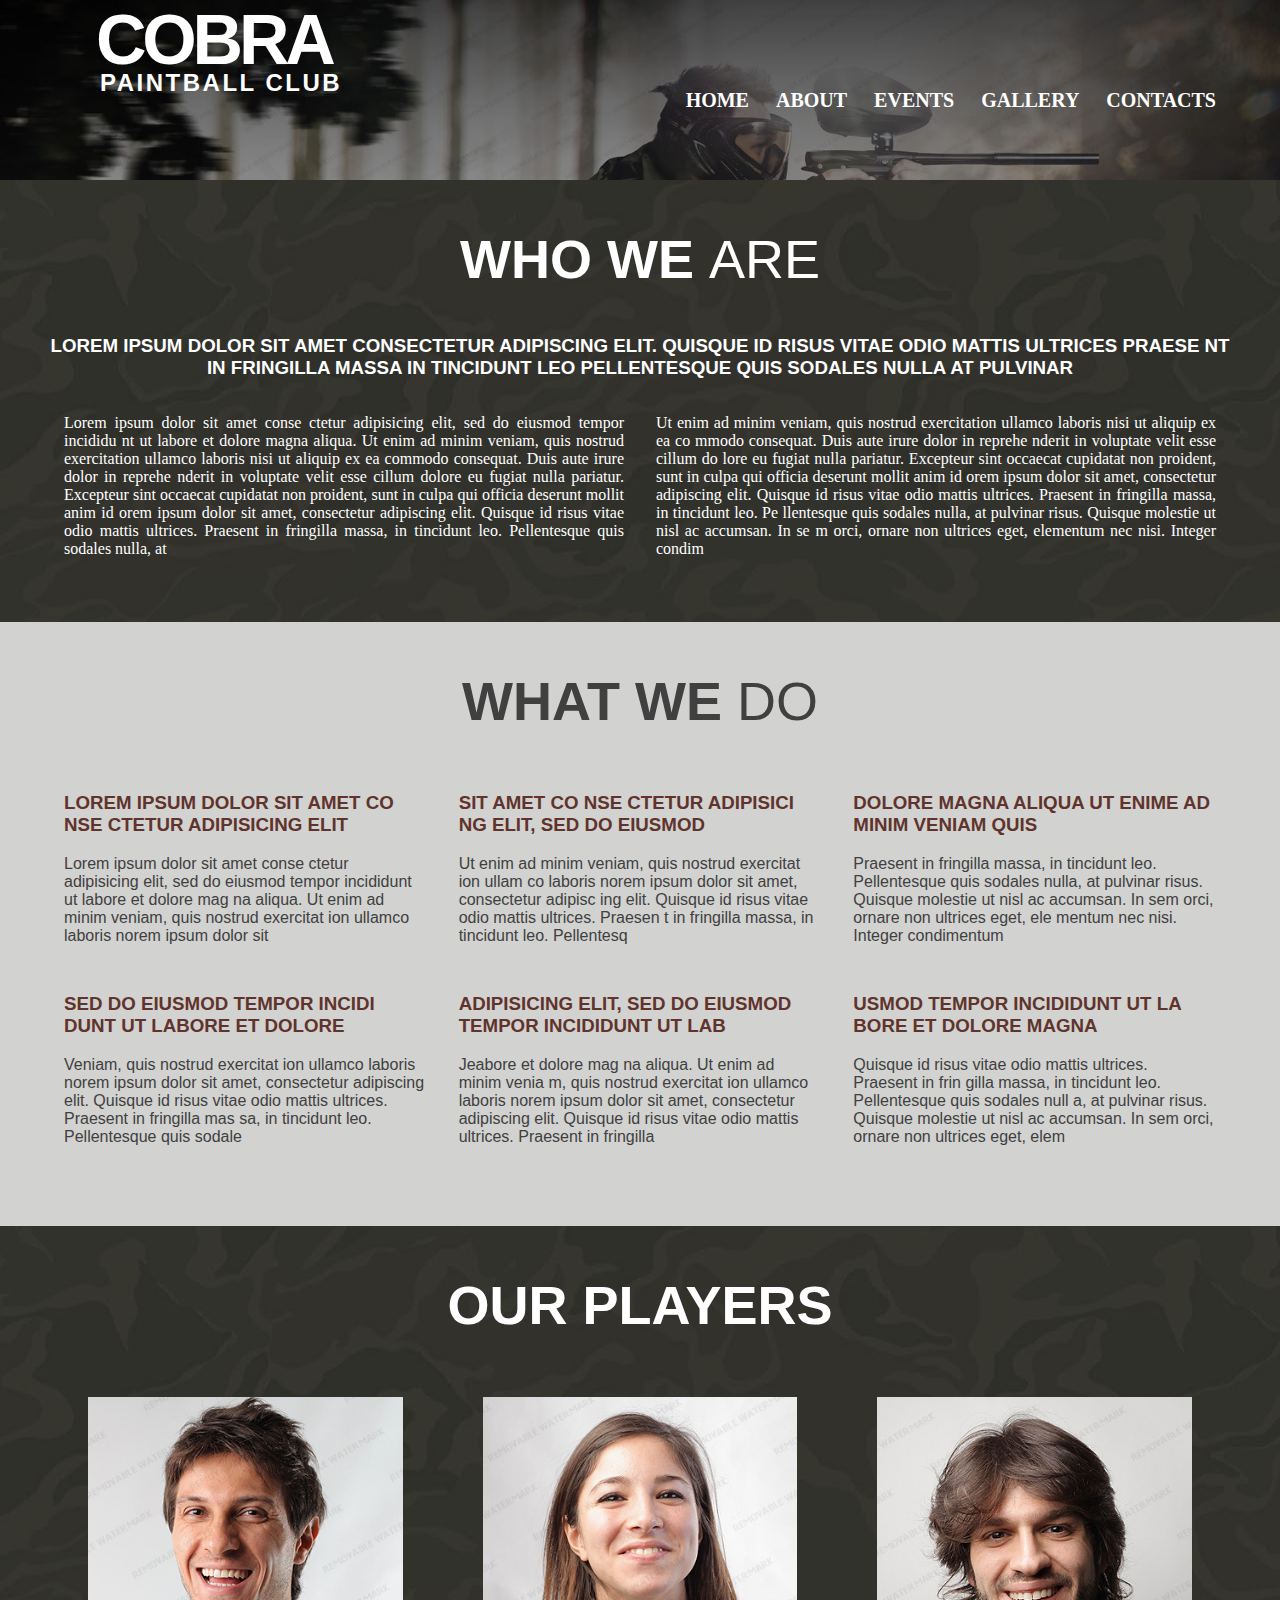
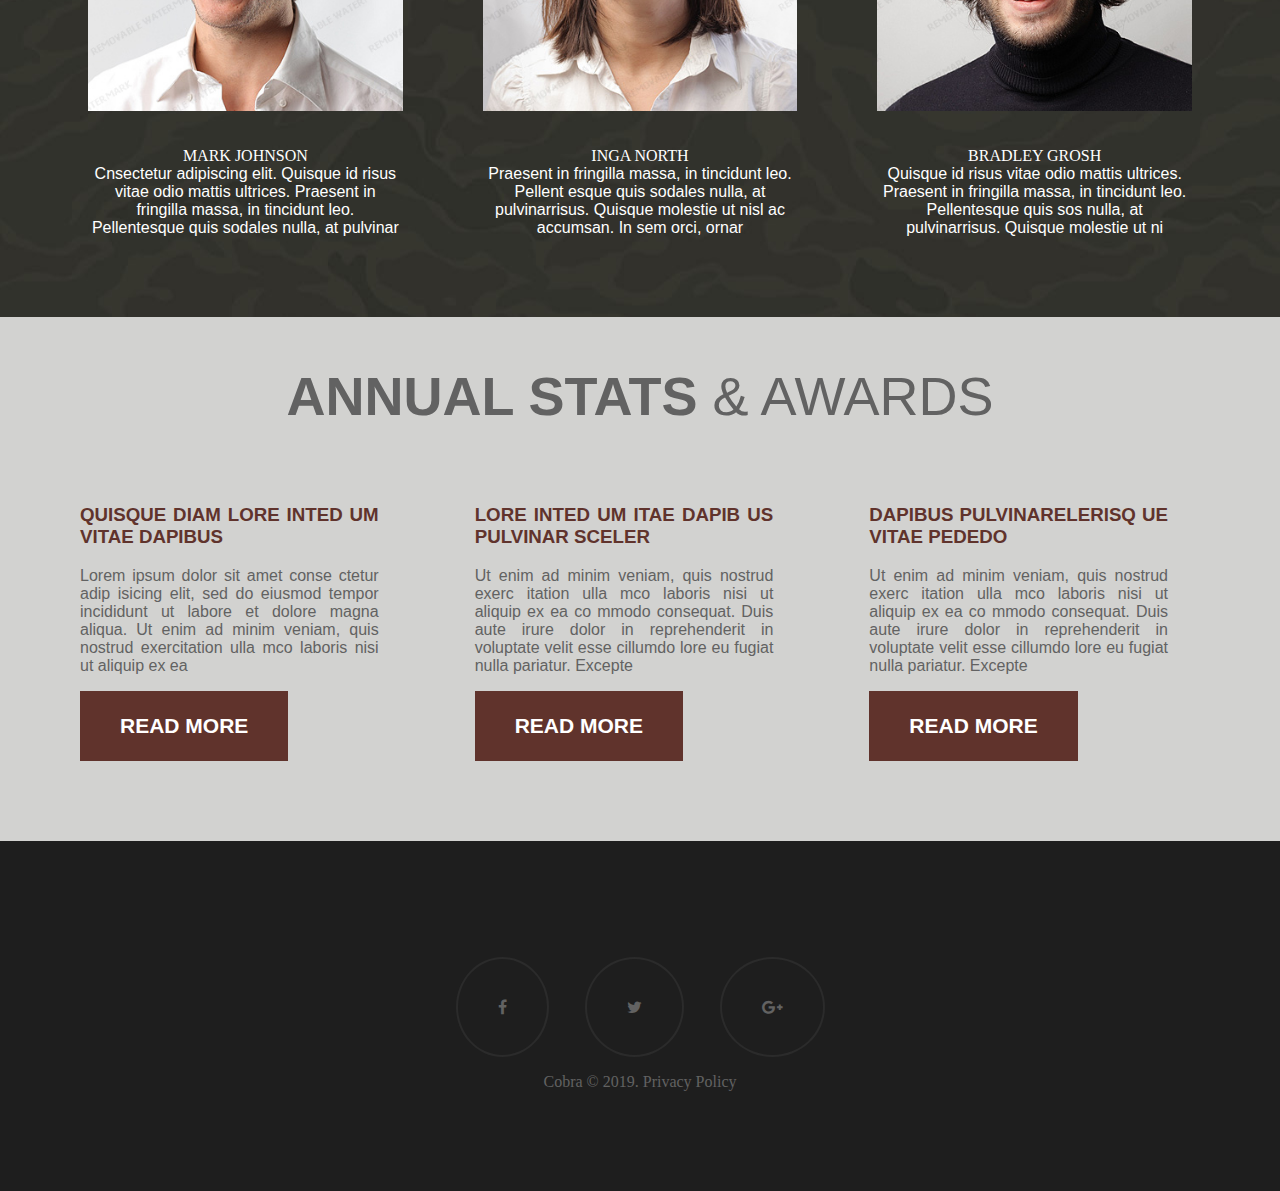
==== about.html @ 46250d4c "2 pages more added" ====
<!DOCTYPE html>
<html lang="en">
<head>
    <meta charset="UTF-8">  
    <meta name="viewport" content="width=device-width, initial-scale=1.0">
    <meta http-equiv="X-UA-Compatible" content="ie=edge">
    <link rel="stylesheet" href="main.css">
    <link rel="stylesheet" href="https://cdnjs.cloudflare.com/ajax/libs/font-awesome/4.7.0/css/font-awesome.min.css">
    <title>Paintball</title>
</head>
<body>
    <!-- Navbar -->
    <header>
        <div class="logo">
            <h1><a href="index.html">Cobra <br> <span class="logo-text">Paintball club</span></a></h1>
        </div>
        <div class="nav">
            <nav>
                <ul>
                    <li><a href="index.html">home</a></li>
                    <li><a href="about.html">about</a></li>
                    <li><a href="events.html">events</a></li>
                    <li><a href="gallery.html">gallery</a></li>
                    <li><a href="contacts.html">contacts</a></li>
                </ul>
            </nav>
        </div>
    </header>


    <main class="about">
        <section class="who-we-are">
            <h2>Who we <span>are</span> </h2>
            <h3>LOREM IPSUM DOLOR SIT AMET CONSECTETUR ADIPISCING ELIT. QUISQUE ID RISUS VITAE ODIO MATTIS ULTRICES PRAESE NT IN FRINGILLA MASSA IN TINCIDUNT LEO PELLENTESQUE QUIS SODALES NULLA AT PULVINAR</h3>
            <div class="two-cols">
                <article>Lorem ipsum dolor sit amet conse ctetur adipisicing elit, sed do eiusmod tempor incididu nt ut labore et dolore magna aliqua. Ut enim ad minim veniam, quis nostrud exercitation ullamco laboris nisi ut aliquip ex ea commodo consequat. Duis aute irure dolor in reprehe nderit in voluptate velit esse cillum dolore eu fugiat nulla pariatur. Excepteur sint occaecat cupidatat non proident, sunt in culpa qui officia deserunt mollit anim id orem ipsum dolor sit amet, consectetur adipiscing elit. Quisque id risus vitae odio mattis ultrices. Praesent in fringilla massa, in tincidunt leo. Pellentesque quis sodales nulla, at</article>
              <article>Ut enim ad minim veniam, quis nostrud exercitation ullamco laboris nisi ut aliquip ex ea co mmodo consequat. Duis aute irure dolor in reprehe nderit in voluptate velit esse cillum do lore eu fugiat nulla pariatur. Excepteur sint occaecat cupidatat non proident, sunt in culpa qui officia deserunt mollit anim id orem ipsum dolor sit amet, consectetur adipiscing elit. Quisque id risus vitae odio mattis ultrices. Praesent in fringilla massa, in tincidunt leo. Pe llentesque quis sodales nulla, at pulvinar risus. Quisque molestie ut nisl ac accumsan. In se m orci, ornare non ultrices eget, elementum nec nisi. Integer condim</article>
            </div>
        </section>

        <section class="what-we-do">
            <h2>What we <span>do</span></h2>

            <div class="what-we-do-grid">
                <article>
                    <h3><a href="#">LOREM IPSUM DOLOR SIT AMET CO NSE CTETUR ADIPISICING ELIT</a></h3>
                    <p>Lorem ipsum dolor sit amet conse ctetur adipisicing elit, sed do eiusmod tempor incididunt ut labore et dolore mag na aliqua. Ut enim ad minim veniam, quis nostrud exercitat ion ullamco laboris norem ipsum dolor sit</p>
                </article>
                <article>
                    <h3><a href="#">SIT AMET CO NSE CTETUR ADIPISICI NG ELIT, SED DO EIUSMOD</a></h3>
                    <p>Ut enim ad minim veniam, quis nostrud exercitat ion ullam co laboris norem ipsum dolor sit amet, consectetur adipisc ing elit. Quisque id risus vitae odio mattis ultrices. Praesen t in fringilla massa, in tincidunt leo. Pellentesq</p>
                </article>
                <article>
                    <h3><a href="#">DOLORE MAGNA ALIQUA UT ENIME AD MINIM VENIAM QUIS</a></h3>
                    <p>Praesent in fringilla massa, in tincidunt leo. Pellentesque quis sodales nulla, at pulvinar risus. Quisque molestie ut nisl ac accumsan. In sem orci, ornare non ultrices eget, ele mentum nec nisi. Integer condimentum</p>
                </article>
                <article>
                    <h3><a href="#">SED DO EIUSMOD TEMPOR INCIDI DUNT UT LABORE ET DOLORE</a></h3>
                    <p>Veniam, quis nostrud exercitat ion ullamco laboris norem ipsum dolor sit amet, consectetur adipiscing elit. Quisque id risus vitae odio mattis ultrices. Praesent in fringilla mas sa, in tincidunt leo. Pellentesque quis sodale</p>
                </article>
                <article>
                    <h3><a href="#">ADIPISICING ELIT, SED DO EIUSMOD TEMPOR INCIDIDUNT UT LAB</a></h3>
                    <p>Jeabore et dolore mag na aliqua. Ut enim ad minim venia m, quis nostrud exercitat ion ullamco laboris norem ipsum dolor sit amet, consectetur adipiscing elit. Quisque id risus vitae odio mattis ultrices. Praesent in fringilla</p>
                </article>
                <article>
                    <h3><a href="#">USMOD TEMPOR INCIDIDUNT UT LA BORE ET DOLORE MAGNA</a></h3>
                    <p>Quisque id risus vitae odio mattis ultrices. Praesent in frin gilla massa, in tincidunt leo. Pellentesque quis sodales null a, at pulvinar risus. Quisque molestie ut nisl ac accumsan. In sem orci, ornare non ultrices eget, elem</p>
                </article>
            </div>

        </section>

        <section class="our-players">
                <h2>Our players</h2>

                <div class="players-grid">
                    <figure>
                        <img src="./images/page2_img1.jpg" alt="">
                        <figcaption><a href="#">MARK JOHNSON</a>
                            <p>Cnsectetur adipiscing elit. Quisque id risus vitae odio mattis ultrices. Praesent in fringilla massa, in tincidunt leo. Pellentesque quis sodales nulla, at pulvinar</p>
                        </figcaption>
                        
                    </figure>
                    <figure>
                        <img src="./images/page2_img2.jpg" alt="">
                        <figcaption><a href="#">INGA NORTH</a>
                            <p>Praesent in fringilla massa, in tincidunt leo. Pellent esque quis sodales nulla, at pulvinarrisus. Quisque molestie ut nisl ac accumsan. In sem orci, ornar</p>
                        </figcaption>

                    </figure>
                    <figure>
                        <img src="./images/page2_img3.jpg" alt="">
                        <figcaption><a href="#">BRADLEY GROSH</a>
                        <p>Quisque id risus vitae odio mattis ultrices. Praesent in fringilla massa, in tincidunt leo. Pellentesque quis sos nulla, at pulvinarrisus. Quisque molestie ut ni</p></figcaption>
                    </figure>
                </div>
        </section>

        <section class="stats">
            <h2>ANNUAL STATS <span>& AWARDS</span></h2>

            <div class="stats-grid">
                <article>
                    <h3><a href="#">QUISQUE DIAM LORE INTED UM VITAE DAPIBUS</a></h3>
                    <p>Lorem ipsum dolor sit amet conse ctetur adip isicing elit, sed do eiusmod tempor incididunt ut labore et dolore magna aliqua. Ut enim ad minim veniam, quis nostrud exercitation ulla mco laboris nisi ut aliquip ex ea</p>
                    <button>read more</button>
                </article>
                <article>
                    <h3><a href="#">LORE INTED UM ITAE DAPIB US PULVINAR SCELER</a></h3>
                    <p>Ut enim ad minim veniam, quis nostrud exerc itation ulla mco laboris nisi ut aliquip ex ea co mmodo consequat. Duis aute irure dolor in reprehenderit in voluptate velit esse cillumdo lore eu fugiat nulla pariatur. Excepte</p>
                    <button>read more</button>
                </article>
                <article>
                    <h3><a href="#">DAPIBUS PULVINARELERISQ UE VITAE PEDEDO</a></h3>
                    <p>Ut enim ad minim veniam, quis nostrud exerc itation ulla mco laboris nisi ut aliquip ex ea co mmodo consequat. Duis aute irure dolor in reprehenderit in voluptate velit esse cillumdo lore eu fugiat nulla pariatur. Excepte</p>
                    <button>read more</button>
                </article>
            </div>
        </section>
    </main>

     <!-- Footer -->
     <footer>
        <div class="socials_wrapper">
            <a class="fa fa-facebook" href="#"></a>
            <a class="fa fa-twitter" href="#"></a>
            <a class="fa fa-google-plus" href="#"></a>
        </div>
        Cobra © 2019. Privacy Policy
    </footer>
</body>
</html>
---- main.css ----
body{
    margin: 0;
    padding: 0;
}
h1,h2,h3,h4,h5,h6, p{
    font-family: 'Lato', sans-serif;
    margin-top: 0;
}

h3{
  margin-top: 0;
}

div img {
    object-fit: cover;
    width: 100%;
}
  .home-header{
    background-image: url(./images/slide.jpg);
    display: grid;
    grid-template-columns: 1fr 1fr 1fr;
    grid-template-rows: 200px auto;
      width: 100%;
      min-height: 100vh;
      background-size: cover;
  }

  .slider{
    grid-column-start: 1;
    grid-column-end: 4;
    align-self: start ;
    text-align: center;
    color: white;
  }

  .slider h2{
    margin: 0;
    padding: 0;
    font-size:104px;
    text-transform: uppercase;
    font-weight: 300;
    line-height: 80px;
  }
  .slider h2 span{
    font-weight: 900;
  }

  .slider p{
    font-size:21px;
    font-weight:100;
  }

  .nav{
    grid-column-start: 2;
    grid-column-end: 4;
    justify-self: end;
    padding-right: 4rem;
    align-self: center;
  }

  .logo h1{
    padding-left: 6rem;
    letter-spacing: -0.06em;
      font-size:70px;   
  }

  h1 a{
    text-transform: uppercase;
    color: white;
    text-decoration: none;     
  }
  .logo-text{
      padding-left: 4px;
    vertical-align: top;
    letter-spacing: 0;
    font-size: 24px;
    letter-spacing: 2.5px;
    line-height: 5px;
}
  nav ul li{
      display: inline;
      margin-left: 23px;
  }
  nav ul li a {
      text-decoration: none;
      color: white;
      font-size: 20px;
      text-transform: uppercase;
      font-weight: 700;
  }

button {
    display: inline-block;
    padding: 0 40px;
    font-size: 21px;
    line-height: 70px;
    color: #ffffff;
    font-weight: 700;
    text-transform: uppercase;
    background-color: #60332c;
    transition: background-color 0.4s ease;
    border: none;
}
button a{
  text-decoration: none;
  color: white;
}
button:hover{
background-color: #36362E;
}

.welcome-section{
  background-image: url(./images/item_bg.jpg);
  color: white;
  padding-left: 1rem;
  padding-right: 1rem;
}

.welcome-section h3{
  margin-top: 0;
  padding-top: 91px;
  padding-bottom: 12px;
  font-size: 54px;
  line-height: 58px;
  font-weight: 900;
  text-transform: uppercase;
  text-align: center;
}

.welcome-section h4{
  padding-bottom: 17px;
  font-size: 20px;
  line-height: 32px;
  font-weight: 700;
  text-transform: uppercase;
  text-align: center;
}

.welcome-section span{
  font-weight: 100;
}

.welcome-section p{
  font-size: 15px;
  text-align: center;
  padding-bottom: 91px;
  margin-bottom: 0;
}


/* About Section */
.about-section{
  background: #D2D2D0;
  text-align: center;
  padding: 3rem;
}

.about-container figcaption{
  font-size:15px;
  line-height: 24px;
  color:  #404040;
}

.about-section h3{
    font-size: 54px;
    line-height: 58px;
    font-weight: 900;
    text-transform: uppercase;
    text-align: center;
}

.about-container{
  display: flex;  
}

/* Be the best section */
.be-the-best-section{
  background-image: url(./images/page1_img4.jpg);
  background-size: cover;
  color: white;
  padding:3rem;
  text-align: center;
}
.be-the-best-section h2{
  margin-top:0;
  font-size:104px;
  text-transform: uppercase;  
}

/* Events section */
.events-section{
  background: #D2D2D0;
  text-align: center;
  padding: 3rem;
}
.events-section h3{
  font-size: 54px;
  text-transform: uppercase;
  color:#404040;
  font-weight:900;
}
.events-div{
  display: flex;
}
.events-div article{
  padding-right: 1rem;
  padding-bottom: 2rem;
}
.events-div h4{
  color: #60332c;
  text-transform: uppercase;
  font-size:20px;
}

/* Quote Section */
.quote-section{
  background-image: url(./images/item_bg.jpg);
  padding: 3rem;
  color: white;
  font-size: 15px;
}
.quote-section figure{
  display: flex;
  margin: 0;
}
.quote-section figure img{
  border-radius: 50%;
}
.quote-section h4{
  padding-bottom: 17px;
    font-size: 20px;
    line-height: 32px;
    font-weight: 700;
    text-transform: uppercase;
}
.quote-section div{
  padding: 2rem;
}

/* Footer */
footer{
  text-align: center;
  padding: 100px;
  background: #1E1E1E;
  color: #626262;
}
.fa {
  padding: 40px;
  margin: 1rem;
  text-align: center;
  text-decoration: none;
  border: 2px solid #2b2b2b;
  border-radius: 50%;
  color: #626262;
  transition: border-color;
  font-size: 100px;
}

/* About Page */

h2{
  font-size: 54px;
  font-weight: 900;
  text-transform: uppercase;  
}
h2 span{
  font-weight: 100;
}
a{
  color: #60332c;
  text-decoration: none;
}

header{
  background-image: url(./images/slide.jpg);
  display: grid;
  grid-template-columns: 1fr 1fr 1fr;
  grid-template-rows: 200px auto;
    width: 100%;
    height: 180px;
    background-size: cover;
}

.who-we-are{
  background-image: url(./images/item_bg.jpg);
  color: white;
  padding: 3rem;
  text-align: center;
}

.two-cols{
  display: flex;
  text-align: justify;
}
.two-cols article{
  flex: 1;
  padding: 1rem;
  
}

.what-we-do{
  background-color: #d2d2d0;
  color: #404040;
  padding: 3rem;
}

.what-we-do h2{
  text-align: center;
}

.what-we-do-grid{
  display: grid;
  grid-template-columns: 1fr 1fr 1fr;
}

.what-we-do-grid article{
  padding: 1rem;
}

.our-players{
  background-image: url(./images/item_bg.jpg);
  color: white;
  text-align: center;
  padding: 3rem;
}

.our-players h2, .our-players a{
  color: white; 
}

figure img{
  margin-bottom: 2rem;
}

.players-grid{
  display: grid;
  grid-template-columns: 1fr 1fr 1fr;
}

.stats{
  background-color: #d2d2d0;
  color: #626262;
  text-align: center;
  padding: 3rem;
}

.stats-grid{
  display: grid;
  grid-template-columns: 1fr 1fr 1fr;
  text-align: justify;
}

.stats-grid article{
  padding: 2rem;
  padding-right: 4rem;
}

/* Events */
.last-news{
  background-image: url(./images/page3_img3.jpg);
  text-align: center;
  padding: 3rem;
  color: white;
}
.last-news-grid{
  display: grid;
  grid-template-columns: 1fr 1fr;
}

.news-and-events{
  background-color: #d2d2d0;
  text-align: center;
  padding: 3rem;
}
.news-and-events h2{
  color: #626262;
}

.news-grid{
  display: grid;
  grid-template-columns: 1fr 1fr 1fr;
  text-align: justify;
}
.news-grid article, .news-grid div{
  padding-right: 2rem;
}
.latest-videos {
  text-align: center;
  color: white;
  background-image: url(./images/page3_img4.jpg);
  padding: 3rem;
}

.latest-videos div{
  display: flex;
}
.latest-videos div iframe{
  padding-right: 2rem;
}
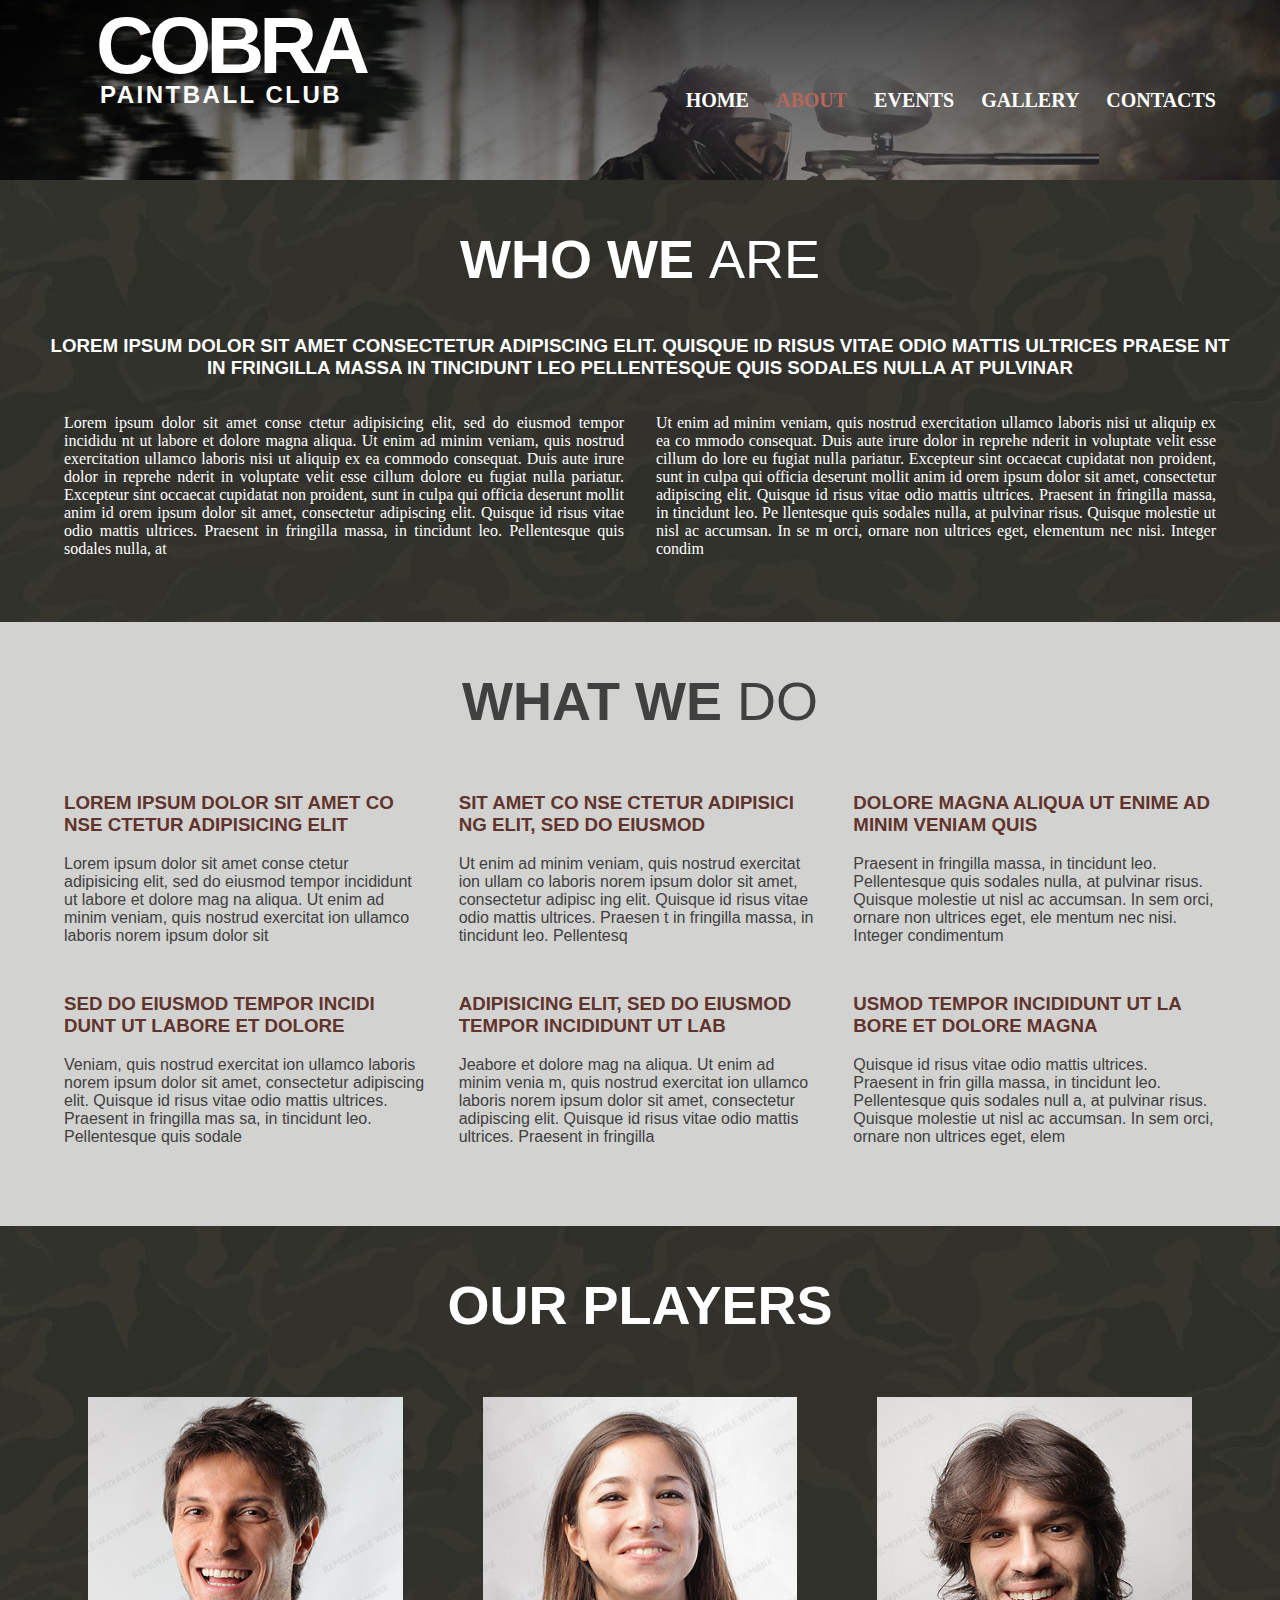
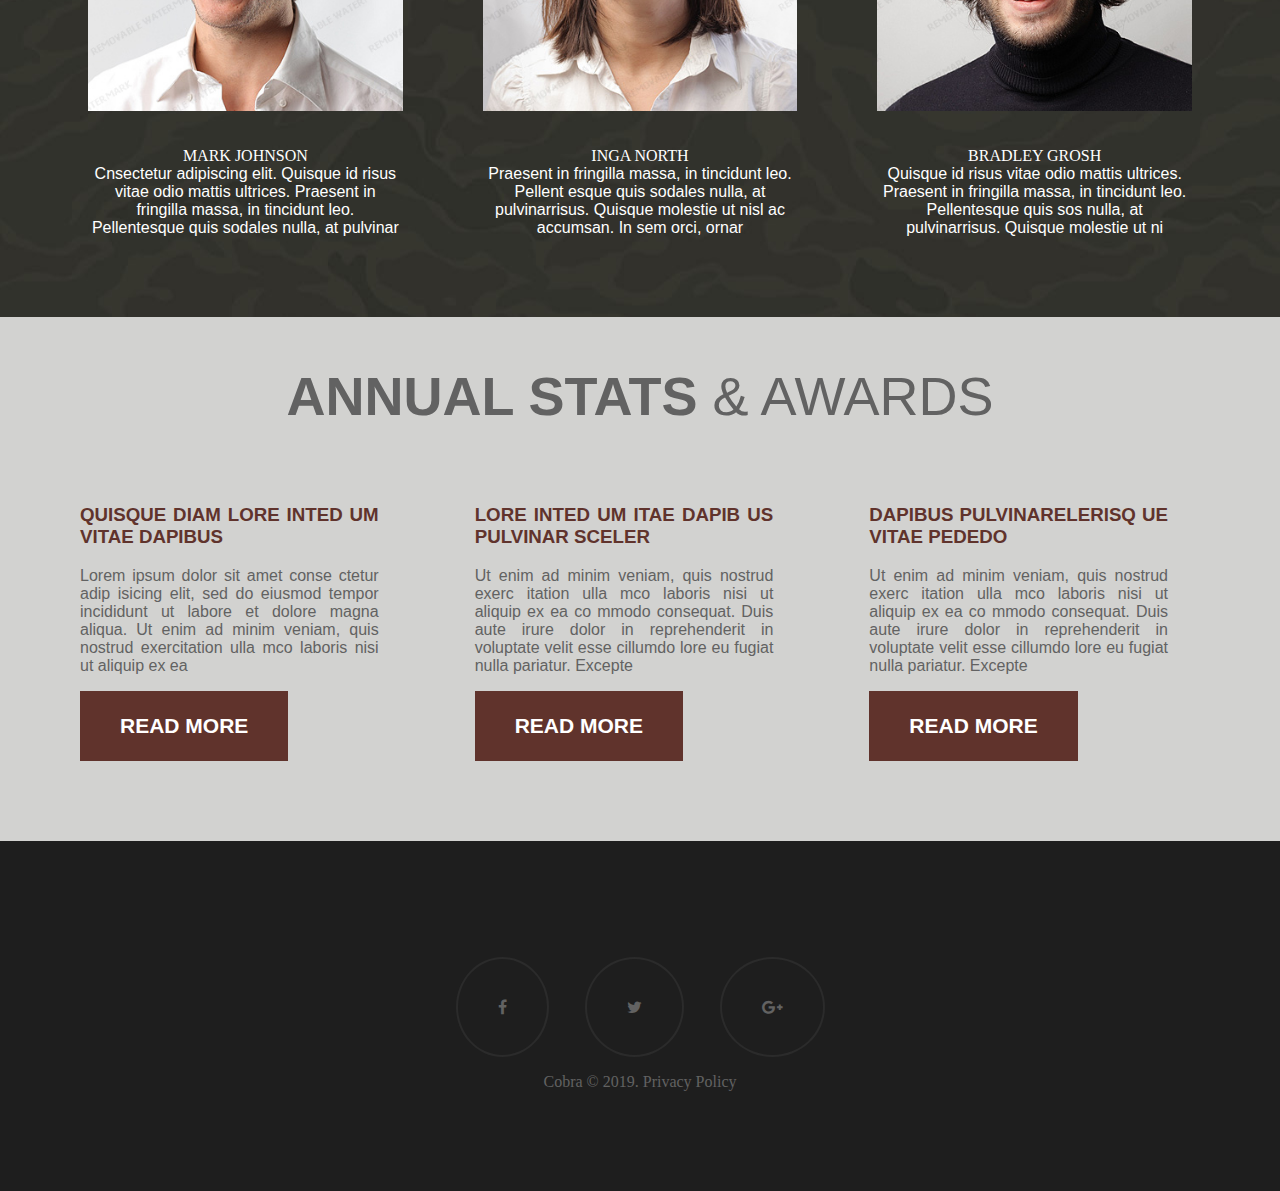
==== commit 0b61e09b: "all pages added" ====
--- a/about.html
+++ b/about.html
@@ -1,13 +1,15 @@
 <!DOCTYPE html>
 <html lang="en">
+
 <head>
-    <meta charset="UTF-8">  
+    <meta charset="UTF-8">
     <meta name="viewport" content="width=device-width, initial-scale=1.0">
     <meta http-equiv="X-UA-Compatible" content="ie=edge">
     <link rel="stylesheet" href="main.css">
     <link rel="stylesheet" href="https://cdnjs.cloudflare.com/ajax/libs/font-awesome/4.7.0/css/font-awesome.min.css">
     <title>Paintball</title>
 </head>
+
 <body>
     <!-- Navbar -->
     <header>
@@ -18,7 +20,7 @@
             <nav>
                 <ul>
                     <li><a href="index.html">home</a></li>
-                    <li><a href="about.html">about</a></li>
+                    <li><a href="#" class="active">about</a></li>
                     <li><a href="events.html">events</a></li>
                     <li><a href="gallery.html">gallery</a></li>
                     <li><a href="contacts.html">contacts</a></li>
@@ -31,10 +33,23 @@
     <main class="about">
         <section class="who-we-are">
             <h2>Who we <span>are</span> </h2>
-            <h3>LOREM IPSUM DOLOR SIT AMET CONSECTETUR ADIPISCING ELIT. QUISQUE ID RISUS VITAE ODIO MATTIS ULTRICES PRAESE NT IN FRINGILLA MASSA IN TINCIDUNT LEO PELLENTESQUE QUIS SODALES NULLA AT PULVINAR</h3>
+            <h3>LOREM IPSUM DOLOR SIT AMET CONSECTETUR ADIPISCING ELIT. QUISQUE ID RISUS VITAE ODIO MATTIS ULTRICES
+                PRAESE NT IN FRINGILLA MASSA IN TINCIDUNT LEO PELLENTESQUE QUIS SODALES NULLA AT PULVINAR</h3>
             <div class="two-cols">
-                <article>Lorem ipsum dolor sit amet conse ctetur adipisicing elit, sed do eiusmod tempor incididu nt ut labore et dolore magna aliqua. Ut enim ad minim veniam, quis nostrud exercitation ullamco laboris nisi ut aliquip ex ea commodo consequat. Duis aute irure dolor in reprehe nderit in voluptate velit esse cillum dolore eu fugiat nulla pariatur. Excepteur sint occaecat cupidatat non proident, sunt in culpa qui officia deserunt mollit anim id orem ipsum dolor sit amet, consectetur adipiscing elit. Quisque id risus vitae odio mattis ultrices. Praesent in fringilla massa, in tincidunt leo. Pellentesque quis sodales nulla, at</article>
-              <article>Ut enim ad minim veniam, quis nostrud exercitation ullamco laboris nisi ut aliquip ex ea co mmodo consequat. Duis aute irure dolor in reprehe nderit in voluptate velit esse cillum do lore eu fugiat nulla pariatur. Excepteur sint occaecat cupidatat non proident, sunt in culpa qui officia deserunt mollit anim id orem ipsum dolor sit amet, consectetur adipiscing elit. Quisque id risus vitae odio mattis ultrices. Praesent in fringilla massa, in tincidunt leo. Pe llentesque quis sodales nulla, at pulvinar risus. Quisque molestie ut nisl ac accumsan. In se m orci, ornare non ultrices eget, elementum nec nisi. Integer condim</article>
+                <article>Lorem ipsum dolor sit amet conse ctetur adipisicing elit, sed do eiusmod tempor incididu nt ut
+                    labore et dolore magna aliqua. Ut enim ad minim veniam, quis nostrud exercitation ullamco laboris
+                    nisi ut aliquip ex ea commodo consequat. Duis aute irure dolor in reprehe nderit in voluptate velit
+                    esse cillum dolore eu fugiat nulla pariatur. Excepteur sint occaecat cupidatat non proident, sunt
+                    in culpa qui officia deserunt mollit anim id orem ipsum dolor sit amet, consectetur adipiscing
+                    elit. Quisque id risus vitae odio mattis ultrices. Praesent in fringilla massa, in tincidunt leo.
+                    Pellentesque quis sodales nulla, at</article>
+                <article>Ut enim ad minim veniam, quis nostrud exercitation ullamco laboris nisi ut aliquip ex ea co
+                    mmodo consequat. Duis aute irure dolor in reprehe nderit in voluptate velit esse cillum do lore eu
+                    fugiat nulla pariatur. Excepteur sint occaecat cupidatat non proident, sunt in culpa qui officia
+                    deserunt mollit anim id orem ipsum dolor sit amet, consectetur adipiscing elit. Quisque id risus
+                    vitae odio mattis ultrices. Praesent in fringilla massa, in tincidunt leo. Pe llentesque quis
+                    sodales nulla, at pulvinar risus. Quisque molestie ut nisl ac accumsan. In se m orci, ornare non
+                    ultrices eget, elementum nec nisi. Integer condim</article>
             </div>
         </section>
 
@@ -44,56 +59,72 @@
             <div class="what-we-do-grid">
                 <article>
                     <h3><a href="#">LOREM IPSUM DOLOR SIT AMET CO NSE CTETUR ADIPISICING ELIT</a></h3>
-                    <p>Lorem ipsum dolor sit amet conse ctetur adipisicing elit, sed do eiusmod tempor incididunt ut labore et dolore mag na aliqua. Ut enim ad minim veniam, quis nostrud exercitat ion ullamco laboris norem ipsum dolor sit</p>
+                    <p>Lorem ipsum dolor sit amet conse ctetur adipisicing elit, sed do eiusmod tempor incididunt ut
+                        labore et dolore mag na aliqua. Ut enim ad minim veniam, quis nostrud exercitat ion ullamco
+                        laboris norem ipsum dolor sit</p>
                 </article>
                 <article>
                     <h3><a href="#">SIT AMET CO NSE CTETUR ADIPISICI NG ELIT, SED DO EIUSMOD</a></h3>
-                    <p>Ut enim ad minim veniam, quis nostrud exercitat ion ullam co laboris norem ipsum dolor sit amet, consectetur adipisc ing elit. Quisque id risus vitae odio mattis ultrices. Praesen t in fringilla massa, in tincidunt leo. Pellentesq</p>
+                    <p>Ut enim ad minim veniam, quis nostrud exercitat ion ullam co laboris norem ipsum dolor sit amet,
+                        consectetur adipisc ing elit. Quisque id risus vitae odio mattis ultrices. Praesen t in
+                        fringilla massa, in tincidunt leo. Pellentesq</p>
                 </article>
                 <article>
                     <h3><a href="#">DOLORE MAGNA ALIQUA UT ENIME AD MINIM VENIAM QUIS</a></h3>
-                    <p>Praesent in fringilla massa, in tincidunt leo. Pellentesque quis sodales nulla, at pulvinar risus. Quisque molestie ut nisl ac accumsan. In sem orci, ornare non ultrices eget, ele mentum nec nisi. Integer condimentum</p>
+                    <p>Praesent in fringilla massa, in tincidunt leo. Pellentesque quis sodales nulla, at pulvinar
+                        risus. Quisque molestie ut nisl ac accumsan. In sem orci, ornare non ultrices eget, ele mentum
+                        nec nisi. Integer condimentum</p>
                 </article>
                 <article>
                     <h3><a href="#">SED DO EIUSMOD TEMPOR INCIDI DUNT UT LABORE ET DOLORE</a></h3>
-                    <p>Veniam, quis nostrud exercitat ion ullamco laboris norem ipsum dolor sit amet, consectetur adipiscing elit. Quisque id risus vitae odio mattis ultrices. Praesent in fringilla mas sa, in tincidunt leo. Pellentesque quis sodale</p>
+                    <p>Veniam, quis nostrud exercitat ion ullamco laboris norem ipsum dolor sit amet, consectetur
+                        adipiscing elit. Quisque id risus vitae odio mattis ultrices. Praesent in fringilla mas sa, in
+                        tincidunt leo. Pellentesque quis sodale</p>
                 </article>
                 <article>
                     <h3><a href="#">ADIPISICING ELIT, SED DO EIUSMOD TEMPOR INCIDIDUNT UT LAB</a></h3>
-                    <p>Jeabore et dolore mag na aliqua. Ut enim ad minim venia m, quis nostrud exercitat ion ullamco laboris norem ipsum dolor sit amet, consectetur adipiscing elit. Quisque id risus vitae odio mattis ultrices. Praesent in fringilla</p>
+                    <p>Jeabore et dolore mag na aliqua. Ut enim ad minim venia m, quis nostrud exercitat ion ullamco
+                        laboris norem ipsum dolor sit amet, consectetur adipiscing elit. Quisque id risus vitae odio
+                        mattis ultrices. Praesent in fringilla</p>
                 </article>
                 <article>
                     <h3><a href="#">USMOD TEMPOR INCIDIDUNT UT LA BORE ET DOLORE MAGNA</a></h3>
-                    <p>Quisque id risus vitae odio mattis ultrices. Praesent in frin gilla massa, in tincidunt leo. Pellentesque quis sodales null a, at pulvinar risus. Quisque molestie ut nisl ac accumsan. In sem orci, ornare non ultrices eget, elem</p>
+                    <p>Quisque id risus vitae odio mattis ultrices. Praesent in frin gilla massa, in tincidunt leo.
+                        Pellentesque quis sodales null a, at pulvinar risus. Quisque molestie ut nisl ac accumsan. In
+                        sem orci, ornare non ultrices eget, elem</p>
                 </article>
             </div>
 
         </section>
 
         <section class="our-players">
-                <h2>Our players</h2>
+            <h2>Our players</h2>
 
-                <div class="players-grid">
-                    <figure>
-                        <img src="./images/page2_img1.jpg" alt="">
-                        <figcaption><a href="#">MARK JOHNSON</a>
-                            <p>Cnsectetur adipiscing elit. Quisque id risus vitae odio mattis ultrices. Praesent in fringilla massa, in tincidunt leo. Pellentesque quis sodales nulla, at pulvinar</p>
-                        </figcaption>
-                        
-                    </figure>
-                    <figure>
-                        <img src="./images/page2_img2.jpg" alt="">
-                        <figcaption><a href="#">INGA NORTH</a>
-                            <p>Praesent in fringilla massa, in tincidunt leo. Pellent esque quis sodales nulla, at pulvinarrisus. Quisque molestie ut nisl ac accumsan. In sem orci, ornar</p>
-                        </figcaption>
+            <div class="players-grid">
+                <figure>
+                    <img src="./images/page2_img1.jpg" alt="">
+                    <figcaption><a href="#">MARK JOHNSON</a>
+                        <p>Cnsectetur adipiscing elit. Quisque id risus vitae odio mattis ultrices. Praesent in
+                            fringilla massa, in tincidunt leo. Pellentesque quis sodales nulla, at pulvinar</p>
+                    </figcaption>
 
-                    </figure>
-                    <figure>
-                        <img src="./images/page2_img3.jpg" alt="">
-                        <figcaption><a href="#">BRADLEY GROSH</a>
-                        <p>Quisque id risus vitae odio mattis ultrices. Praesent in fringilla massa, in tincidunt leo. Pellentesque quis sos nulla, at pulvinarrisus. Quisque molestie ut ni</p></figcaption>
-                    </figure>
-                </div>
+                </figure>
+                <figure>
+                    <img src="./images/page2_img2.jpg" alt="">
+                    <figcaption><a href="#">INGA NORTH</a>
+                        <p>Praesent in fringilla massa, in tincidunt leo. Pellent esque quis sodales nulla, at
+                            pulvinarrisus. Quisque molestie ut nisl ac accumsan. In sem orci, ornar</p>
+                    </figcaption>
+
+                </figure>
+                <figure>
+                    <img src="./images/page2_img3.jpg" alt="">
+                    <figcaption><a href="#">BRADLEY GROSH</a>
+                        <p>Quisque id risus vitae odio mattis ultrices. Praesent in fringilla massa, in tincidunt leo.
+                            Pellentesque quis sos nulla, at pulvinarrisus. Quisque molestie ut ni</p>
+                    </figcaption>
+                </figure>
+            </div>
         </section>
 
         <section class="stats">
@@ -102,25 +133,31 @@
             <div class="stats-grid">
                 <article>
                     <h3><a href="#">QUISQUE DIAM LORE INTED UM VITAE DAPIBUS</a></h3>
-                    <p>Lorem ipsum dolor sit amet conse ctetur adip isicing elit, sed do eiusmod tempor incididunt ut labore et dolore magna aliqua. Ut enim ad minim veniam, quis nostrud exercitation ulla mco laboris nisi ut aliquip ex ea</p>
+                    <p>Lorem ipsum dolor sit amet conse ctetur adip isicing elit, sed do eiusmod tempor incididunt ut
+                        labore et dolore magna aliqua. Ut enim ad minim veniam, quis nostrud exercitation ulla mco
+                        laboris nisi ut aliquip ex ea</p>
                     <button>read more</button>
                 </article>
                 <article>
                     <h3><a href="#">LORE INTED UM ITAE DAPIB US PULVINAR SCELER</a></h3>
-                    <p>Ut enim ad minim veniam, quis nostrud exerc itation ulla mco laboris nisi ut aliquip ex ea co mmodo consequat. Duis aute irure dolor in reprehenderit in voluptate velit esse cillumdo lore eu fugiat nulla pariatur. Excepte</p>
+                    <p>Ut enim ad minim veniam, quis nostrud exerc itation ulla mco laboris nisi ut aliquip ex ea co
+                        mmodo consequat. Duis aute irure dolor in reprehenderit in voluptate velit esse cillumdo lore
+                        eu fugiat nulla pariatur. Excepte</p>
                     <button>read more</button>
                 </article>
                 <article>
                     <h3><a href="#">DAPIBUS PULVINARELERISQ UE VITAE PEDEDO</a></h3>
-                    <p>Ut enim ad minim veniam, quis nostrud exerc itation ulla mco laboris nisi ut aliquip ex ea co mmodo consequat. Duis aute irure dolor in reprehenderit in voluptate velit esse cillumdo lore eu fugiat nulla pariatur. Excepte</p>
+                    <p>Ut enim ad minim veniam, quis nostrud exerc itation ulla mco laboris nisi ut aliquip ex ea co
+                        mmodo consequat. Duis aute irure dolor in reprehenderit in voluptate velit esse cillumdo lore
+                        eu fugiat nulla pariatur. Excepte</p>
                     <button>read more</button>
                 </article>
             </div>
         </section>
     </main>
 
-     <!-- Footer -->
-     <footer>
+    <!-- Footer -->
+    <footer>
         <div class="socials_wrapper">
             <a class="fa fa-facebook" href="#"></a>
             <a class="fa fa-twitter" href="#"></a>
@@ -129,4 +166,5 @@
         Cobra © 2019. Privacy Policy
     </footer>
 </body>
+
 </html>--- a/main.css
+++ b/main.css
@@ -5,6 +5,10 @@
 h1,h2,h3,h4,h5,h6, p{
     font-family: 'Lato', sans-serif;
     margin-top: 0;
+}
+
+.active{
+  color: #b76659
 }
 
 h3{
@@ -36,7 +40,7 @@
   .slider h2{
     margin: 0;
     padding: 0;
-    font-size:104px;
+    font-size:8rem;
     text-transform: uppercase;
     font-weight: 300;
     line-height: 80px;
@@ -61,7 +65,7 @@
   .logo h1{
     padding-left: 6rem;
     letter-spacing: -0.06em;
-      font-size:70px;   
+    font-size:5rem;   
   }
 
   h1 a{
@@ -116,7 +120,7 @@
   padding-right: 1rem;
 }
 
-.welcome-section h3{
+.welcome-section h2{
   margin-top: 0;
   padding-top: 91px;
   padding-bottom: 12px;
@@ -127,7 +131,7 @@
   text-align: center;
 }
 
-.welcome-section h4{
+.welcome-section h3{
   padding-bottom: 17px;
   font-size: 20px;
   line-height: 32px;
@@ -161,7 +165,7 @@
   color:  #404040;
 }
 
-.about-section h3{
+.about-section h2{
     font-size: 54px;
     line-height: 58px;
     font-weight: 900;
@@ -193,7 +197,7 @@
   text-align: center;
   padding: 3rem;
 }
-.events-section h3{
+.events-section h2{
   font-size: 54px;
   text-transform: uppercase;
   color:#404040;
@@ -206,7 +210,7 @@
   padding-right: 1rem;
   padding-bottom: 2rem;
 }
-.events-div h4{
+.events-div h3{
   color: #60332c;
   text-transform: uppercase;
   font-size:20px;
@@ -226,7 +230,7 @@
 .quote-section figure img{
   border-radius: 50%;
 }
-.quote-section h4{
+.quote-section h3{
   padding-bottom: 17px;
     font-size: 20px;
     line-height: 32px;
@@ -396,4 +400,154 @@
 }
 .latest-videos div iframe{
   padding-right: 2rem;
-}+}
+
+.info{
+  background-color: #d2d2d0;
+  color: #626262;
+  padding: 3rem;
+  text-align: center;
+}
+
+.info-flex{
+  display: flex;
+  text-align: justify;
+}
+.info-flex img{
+  padding: 1rem;
+}
+.info-flex div{
+  padding: 1rem;
+}
+
+/* Galery */
+.gallery{
+  background-image: url(./images/item_bg.jpg);
+  padding: 3rem;
+  display: grid;
+  grid-template-columns: 1fr 1fr 1fr;
+  grid-row-gap: 50px;
+}
+
+/* Contacts */
+.contacts{
+  background-color: #d2d2d0;
+  color: #626262;
+  display: grid;
+  grid-template-columns: 1fr 2fr;
+  grid-column-gap: 50px;
+  padding: 3rem;
+  text-align: center;
+}
+form input{
+  font-family: 'Lato', sans-serif;
+  width: 60%;
+  display: block;
+  font-size: 15px;
+  line-height: 18px;  
+  padding: 9px 14px;
+  border: 1px solid #e9ebe5;
+  height: 41px;
+  box-sizing: border-box;
+  font-weight: 300;
+  background: #dddddc;
+}
+form textarea{
+  display: block;
+  font-family: 'Lato', sans-serif;
+    font-size: 15px;
+    line-height: 18px;
+    padding: 11px 16px;
+    border: 1px solid #e9ebe5;
+    width: 90%;
+    resize: none;
+    outline: none;
+    height: 119px;
+    font-weight: 300;
+    background: #dddddc;
+    margin: 0;
+}
+
+.contacts div{
+  text-align: initial;
+}
+.contacts h2{
+  text-align: center;
+}
+
+.contacts a{
+  font-size: 24px;
+}
+
+@media only screen and (max-width: 1100px) {
+  .gallery{
+    grid-template-columns: 1fr 1fr;
+  }
+  .slider h2, .be-the-best-section h2{
+    font-size:6rem;
+  }
+  .logo h1{
+    padding-left: 0;
+    letter-spacing: -0.06em;
+    font-size:4rem;   
+  }
+}
+
+@media only screen and (max-width: 860px) {
+  .two-cols  {
+    flex-direction: column; 
+  }
+  .events-div  {
+    flex-direction: column; 
+  }
+  .info-flex {
+    flex-direction: column; 
+  }
+  .events-div{
+    flex-direction: column; 
+  }
+  .about-container{
+    flex-direction: column; 
+  }
+  .slider h2, .be-the-best-section h2{
+    font-size:5rem;
+  }
+
+  .what-we-do-grid , .players-grid , .stats-grid , .last-news-grid , .news-grid , .contacts{
+    grid-template-columns: 1fr; 
+  }
+
+  .home-header{
+
+  }
+
+  nav ul li{
+    display: block;
+  }
+  .nav{
+    grid-column-start: 2;
+    grid-column-end: 3;
+    padding-right: 2rem;
+  }
+  .logo{
+    grid-column-start: 1;
+    grid-column-end: 4;
+  }
+
+  header{
+    height: 400px;
+  }
+}
+
+@media only screen and (max-width: 700px) {
+  .gallery{
+    grid-template-columns: 1fr; 
+  }
+  .gallery img{
+    width: 100%;
+  }
+  .slider h2, .be-the-best-section h2{
+    font-size:4rem;
+  }
+}
+
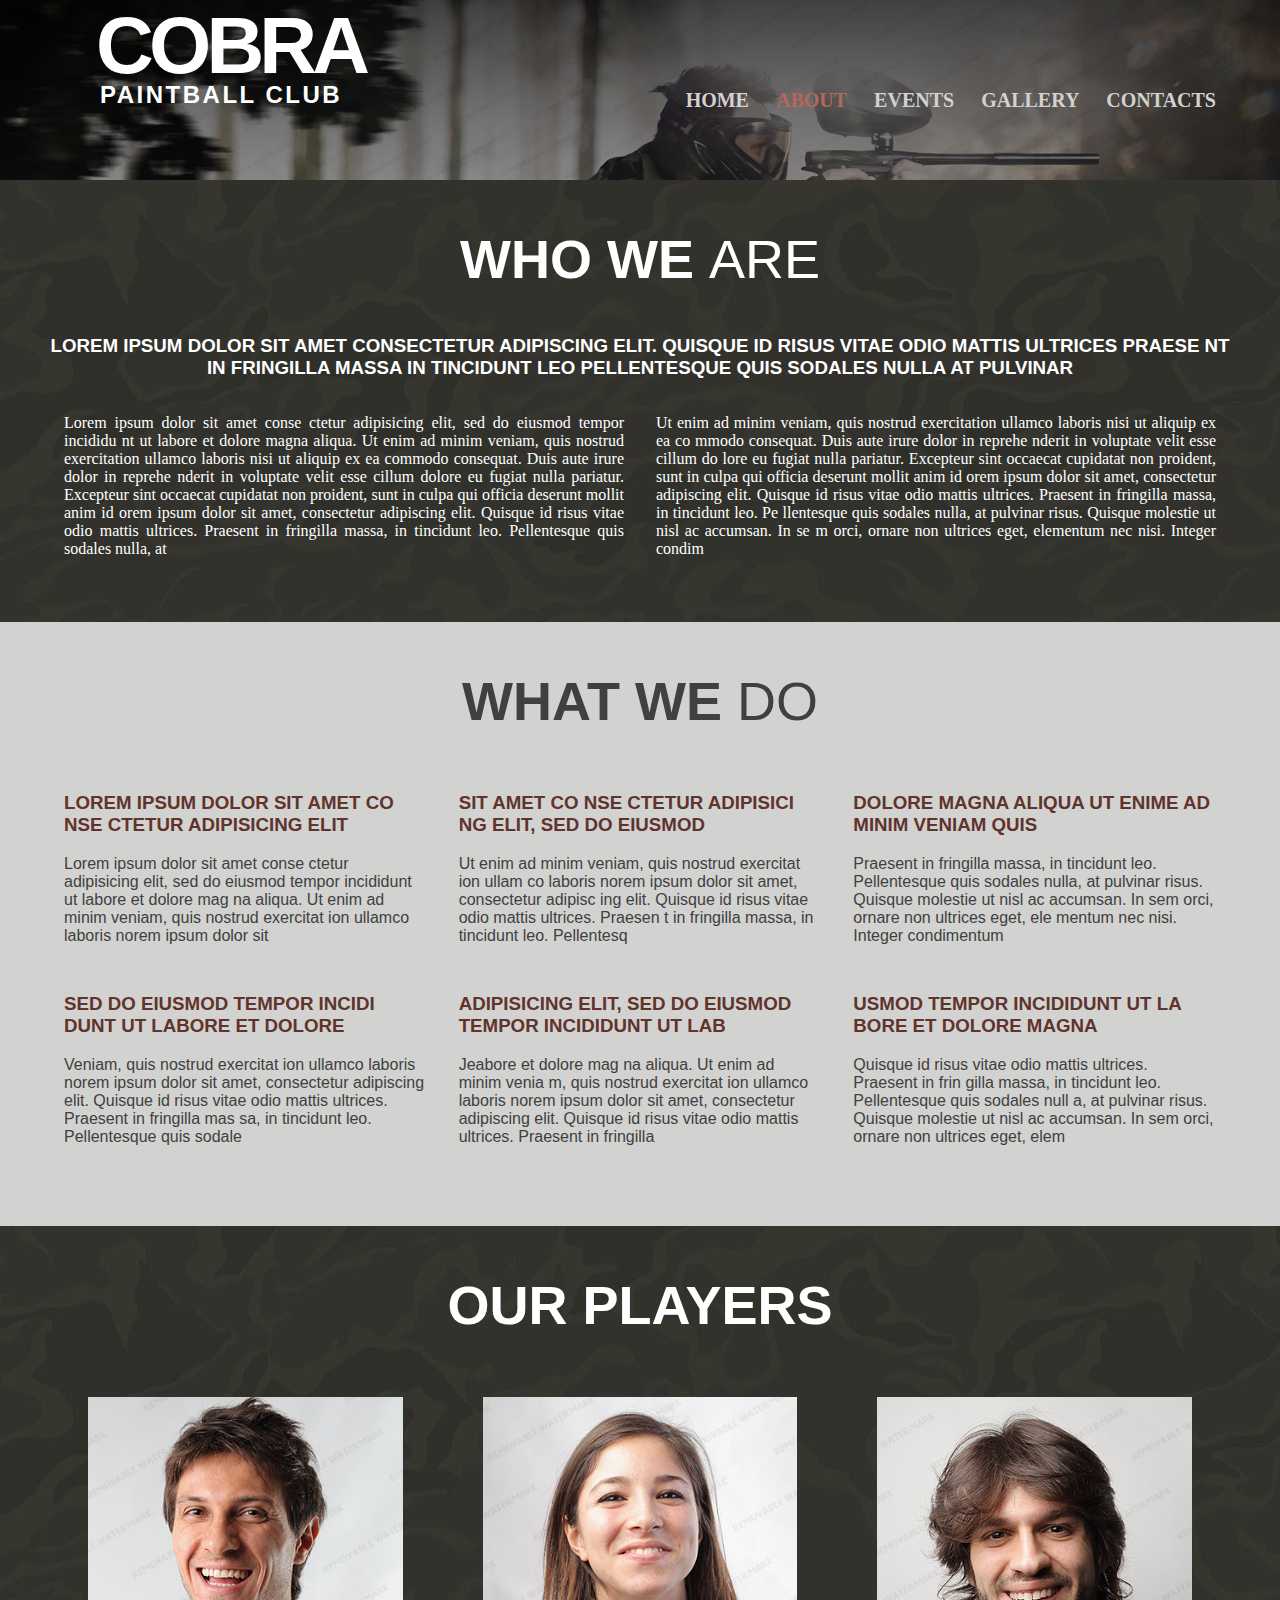
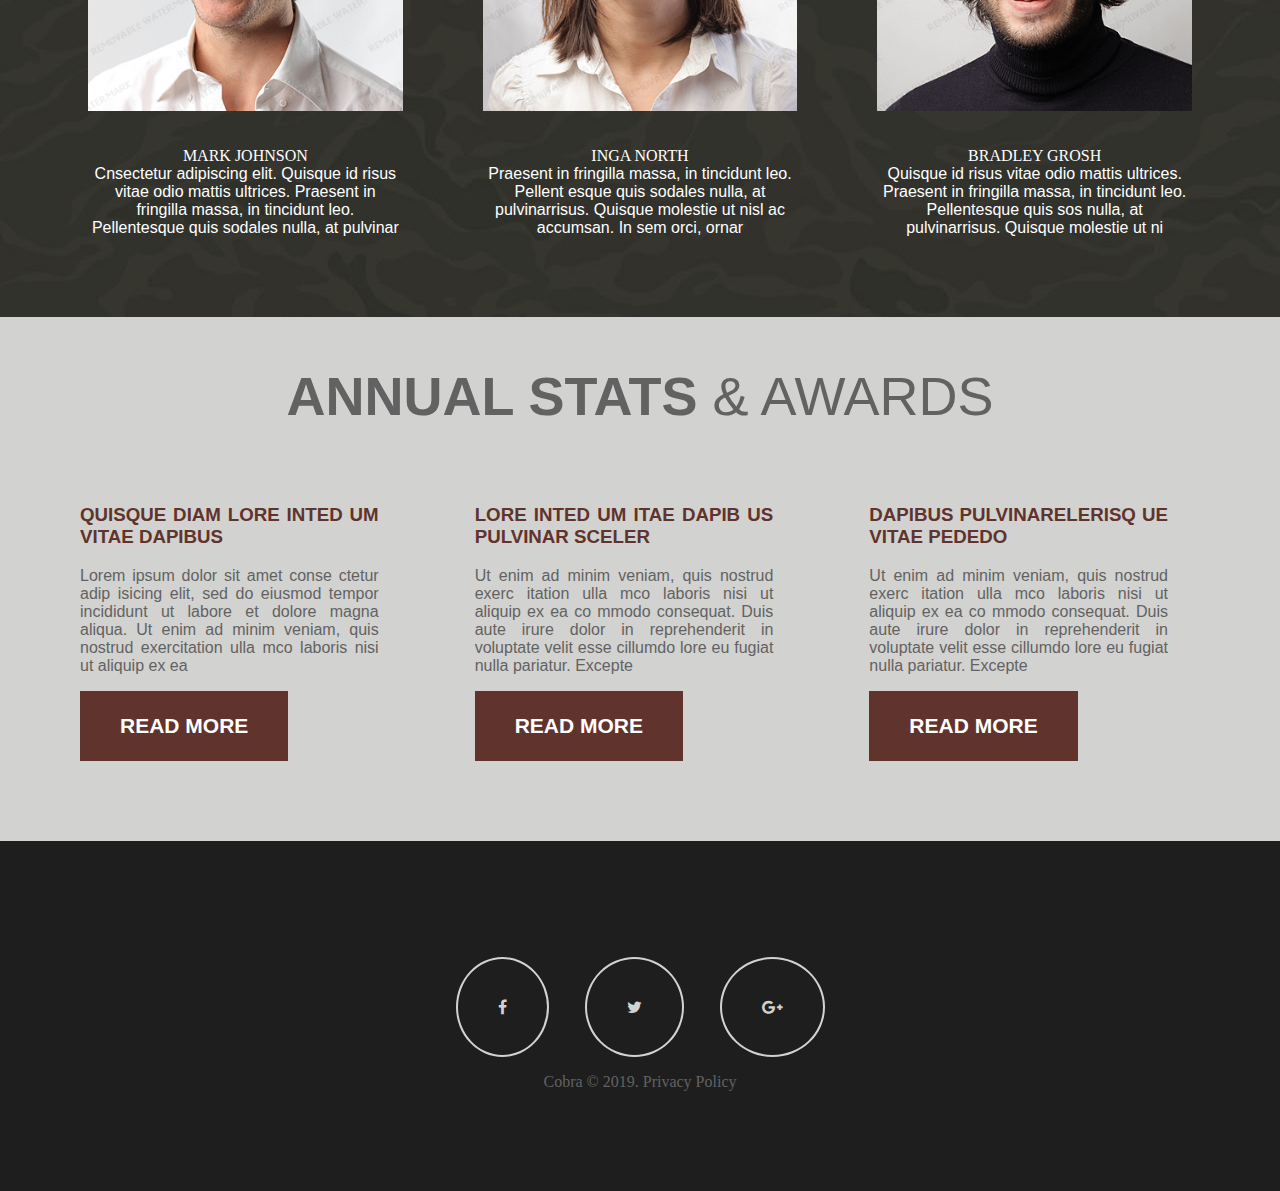
==== commit 0f112286: "hamburger menu]" ====
--- a/about.html
+++ b/about.html
@@ -3,6 +3,8 @@
 
 <head>
     <meta charset="UTF-8">
+    <meta name="Description" content="Painball Pernik">
+
     <meta name="viewport" content="width=device-width, initial-scale=1.0">
     <meta http-equiv="X-UA-Compatible" content="ie=edge">
     <link rel="stylesheet" href="main.css">
@@ -17,7 +19,10 @@
             <h1><a href="index.html">Cobra <br> <span class="logo-text">Paintball club</span></a></h1>
         </div>
         <div class="nav">
-            <nav>
+                <a href="javascript:void(0);" class="icon" onclick="myFunction()">
+                        <i class="fa fa-bars"></i>
+                    </a>
+            <nav id="nav" class="notshowed">
                 <ul>
                     <li><a href="index.html">home</a></li>
                     <li><a href="#" class="active">about</a></li>
@@ -165,6 +170,8 @@
         </div>
         Cobra © 2019. Privacy Policy
     </footer>
+
+    <script src="./js/hamburgerMenu.js">  </script>
 </body>
 
 </html>--- a/main.css
+++ b/main.css
@@ -27,6 +27,7 @@
       width: 100%;
       min-height: 100vh;
       background-size: cover;
+      padding-bottom: 3rem;
   }
 
   .slider{
@@ -43,7 +44,7 @@
     font-size:8rem;
     text-transform: uppercase;
     font-weight: 300;
-    line-height: 80px;
+    line-height: 90px;
   }
   .slider h2 span{
     font-weight: 900;
@@ -87,7 +88,7 @@
   }
   nav ul li a {
       text-decoration: none;
-      color: white;
+      color: #d2d2d0;
       font-size: 20px;
       text-transform: uppercase;
       font-weight: 700;
@@ -113,6 +114,14 @@
 background-color: #36362E;
 }
 
+nav ul li a:hover{
+  color: white;
+}
+
+.logo a:hover{
+  color: #D2D2D0;
+}
+
 .welcome-section{
   background-image: url(./images/item_bg.jpg);
   color: white;
@@ -418,6 +427,10 @@
 }
 .info-flex div{
   padding: 1rem;
+}
+
+.latest-videos div{
+  display: flex;
 }
 
 /* Galery */
@@ -491,6 +504,10 @@
     letter-spacing: -0.06em;
     font-size:4rem;   
   }
+  .stats-grid {
+    grid-template-columns: 1fr; 
+  }
+
 }
 
 @media only screen and (max-width: 860px) {
@@ -513,14 +530,21 @@
     font-size:5rem;
   }
 
-  .what-we-do-grid , .players-grid , .stats-grid , .last-news-grid , .news-grid , .contacts{
+  .latest-videos div{
+    flex-direction: column; 
+  }
+
+  .latest-videos div iframe{
+    padding-bottom: 2rem;
+  }
+
+  .what-we-do-grid , .players-grid  , .last-news-grid , .news-grid , .contacts{
     grid-template-columns: 1fr; 
   }
 
-  .home-header{
-
-  }
-
+  .quote-section figure{
+    flex-direction: column; 
+  }
   nav ul li{
     display: block;
   }
@@ -531,11 +555,15 @@
   }
   .logo{
     grid-column-start: 1;
-    grid-column-end: 4;
+    grid-column-end: 3;
   }
 
   header{
     height: 400px;
+  }
+
+  .home-header{
+    grid-template-rows: 250px auto;
   }
 }
 
@@ -546,8 +574,47 @@
   .gallery img{
     width: 100%;
   }
-  .slider h2, .be-the-best-section h2{
-    font-size:4rem;
-  }
-}
-
+  .slider h2 , .be-the-best-section h2 , .info h2 {
+    font-size:3rem;
+  }
+}
+
+@media only screen and (max-width: 460px) {
+  .slider h2, .be-the-best-section h2 , .info h2{
+    font-size:2rem; 
+  }
+}
+@media only screen and (max-width: 360px) {
+  .slider h2, .be-the-best-section h2 {
+    font-size:1rem;
+  }
+}
+
+
+/* HAMBURGER MENU */
+
+.icon {
+  display: none;
+}
+
+.fa{
+  color: #d2d2d0;
+  border-color: #d2d2d0;
+}
+
+@media only screen and (max-width: 860px) {
+  .icon {
+    display: block;
+    float: right;
+  }
+
+  .nav{
+    grid-column-start: 3;
+    grid-column-end: 4;
+    align-self: start;
+  }
+
+  nav{
+    display: none;
+  }
+}
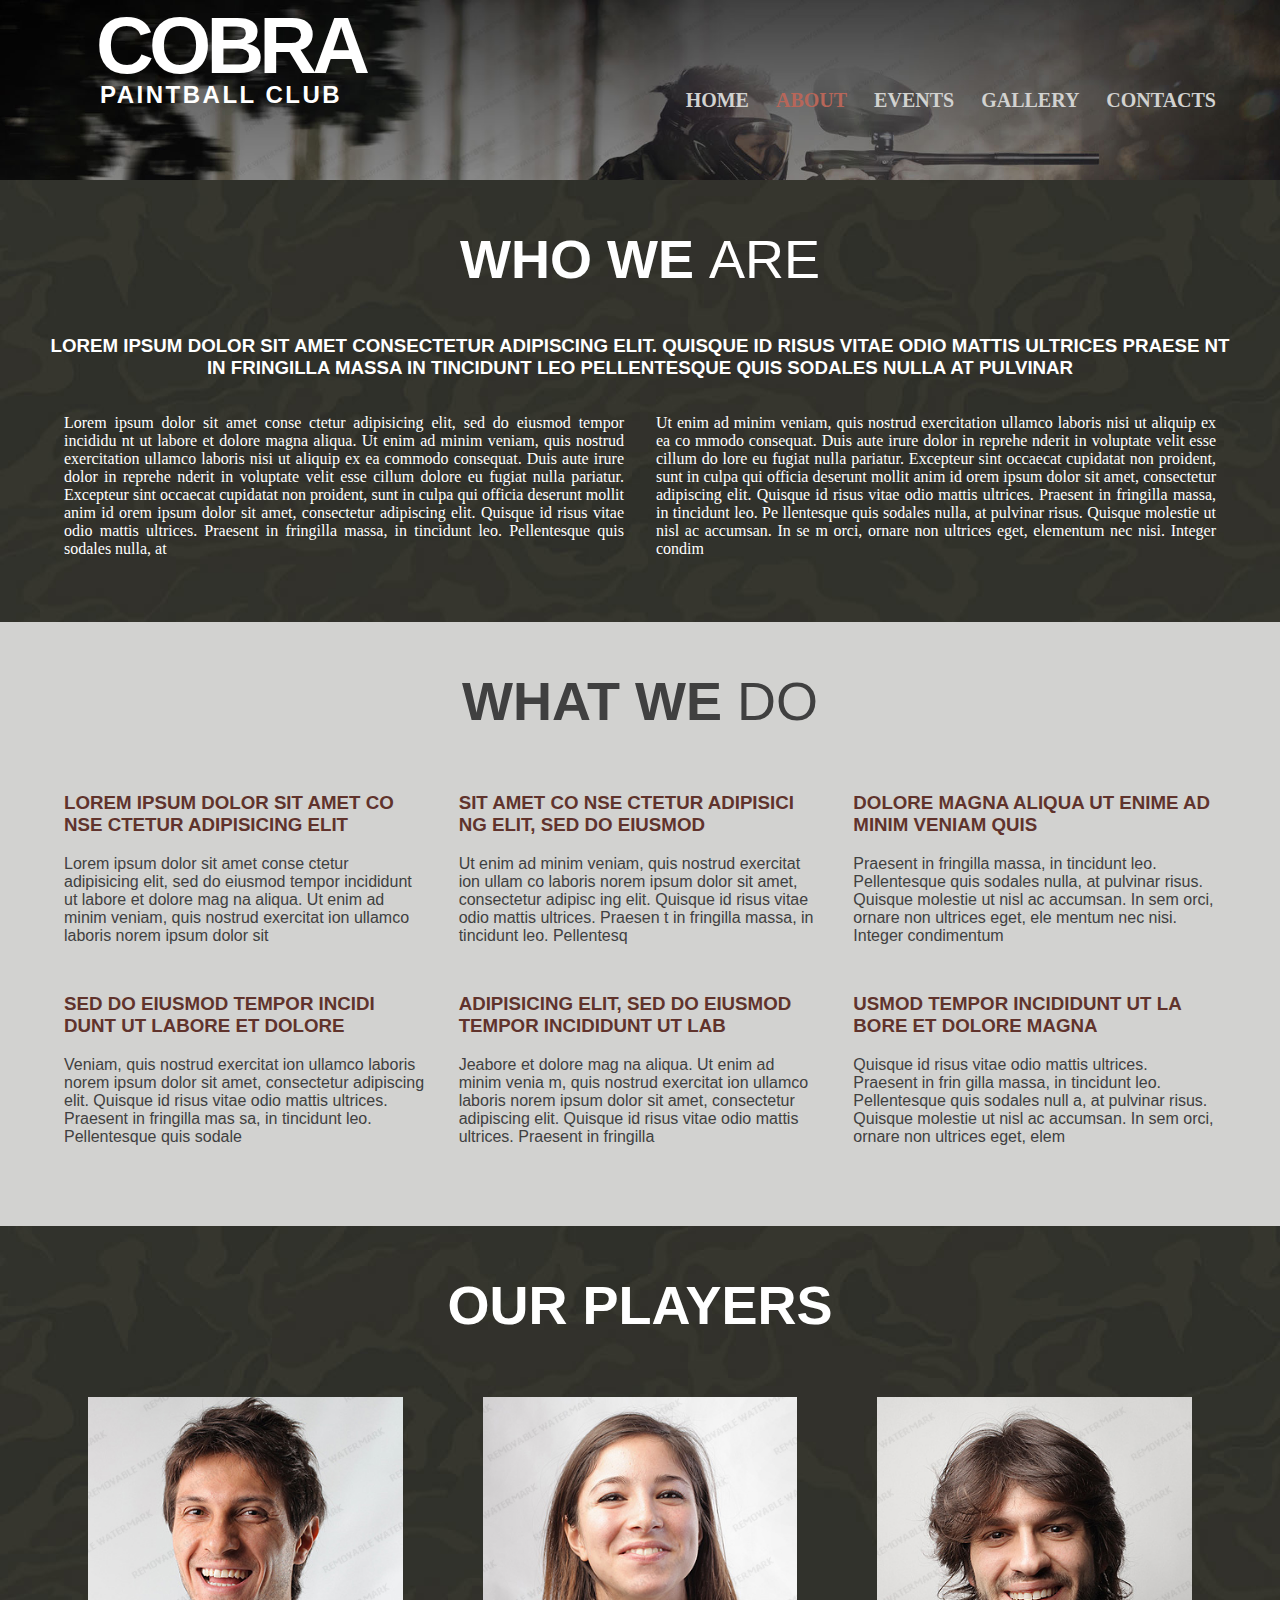
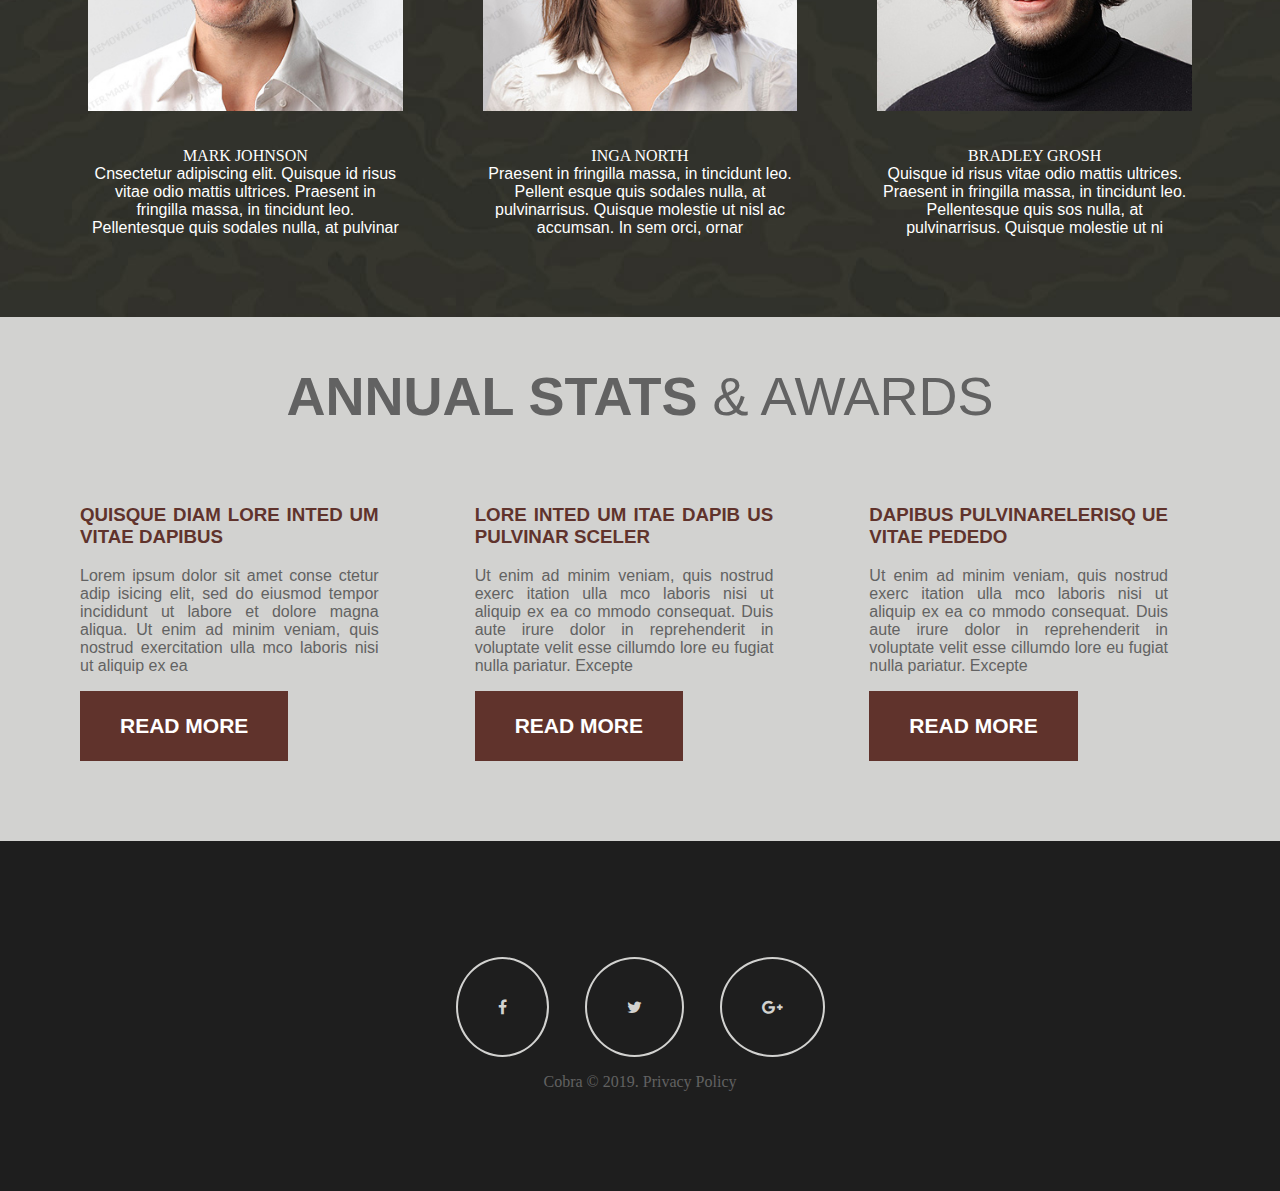
==== commit bafa614f: "hamburger menu]" ====
--- a/about.html
+++ b/about.html
@@ -3,8 +3,6 @@
 
 <head>
     <meta charset="UTF-8">
-    <meta name="Description" content="Painball Pernik">
-
     <meta name="viewport" content="width=device-width, initial-scale=1.0">
     <meta http-equiv="X-UA-Compatible" content="ie=edge">
     <link rel="stylesheet" href="main.css">
@@ -107,7 +105,7 @@
 
             <div class="players-grid">
                 <figure>
-                    <img src="./images/page2_img1.jpg" alt="">
+                    <img src="./images/page2_img1.jpg" alt="paintball image">
                     <figcaption><a href="#">MARK JOHNSON</a>
                         <p>Cnsectetur adipiscing elit. Quisque id risus vitae odio mattis ultrices. Praesent in
                             fringilla massa, in tincidunt leo. Pellentesque quis sodales nulla, at pulvinar</p>
@@ -115,7 +113,7 @@
 
                 </figure>
                 <figure>
-                    <img src="./images/page2_img2.jpg" alt="">
+                    <img src="./images/page2_img2.jpg" alt="paintball image">
                     <figcaption><a href="#">INGA NORTH</a>
                         <p>Praesent in fringilla massa, in tincidunt leo. Pellent esque quis sodales nulla, at
                             pulvinarrisus. Quisque molestie ut nisl ac accumsan. In sem orci, ornar</p>
@@ -123,7 +121,7 @@
 
                 </figure>
                 <figure>
-                    <img src="./images/page2_img3.jpg" alt="">
+                    <img src="./images/page2_img3.jpg" alt="paintball image">
                     <figcaption><a href="#">BRADLEY GROSH</a>
                         <p>Quisque id risus vitae odio mattis ultrices. Praesent in fringilla massa, in tincidunt leo.
                             Pellentesque quis sos nulla, at pulvinarrisus. Quisque molestie ut ni</p>
--- a/main.css
+++ b/main.css
@@ -123,7 +123,7 @@
 }
 
 .welcome-section{
-  background-image: url(./images/item_bg.jpg);
+  background-image: url(./images/item_bg.JPEG);
   color: white;
   padding-left: 1rem;
   padding-right: 1rem;
@@ -227,7 +227,7 @@
 
 /* Quote Section */
 .quote-section{
-  background-image: url(./images/item_bg.jpg);
+  background-image: url(./images/item_bg.JPEG);
   padding: 3rem;
   color: white;
   font-size: 15px;
@@ -295,7 +295,7 @@
 }
 
 .who-we-are{
-  background-image: url(./images/item_bg.jpg);
+  background-image: url(./images/item_bg.JPEG);
   color: white;
   padding: 3rem;
   text-align: center;
@@ -331,7 +331,7 @@
 }
 
 .our-players{
-  background-image: url(./images/item_bg.jpg);
+  background-image: url(./images/item_bg.JPEG);
   color: white;
   text-align: center;
   padding: 3rem;
@@ -435,7 +435,7 @@
 
 /* Galery */
 .gallery{
-  background-image: url(./images/item_bg.jpg);
+  background-image: url(./images/item_bg.JPEG);
   padding: 3rem;
   display: grid;
   grid-template-columns: 1fr 1fr 1fr;
